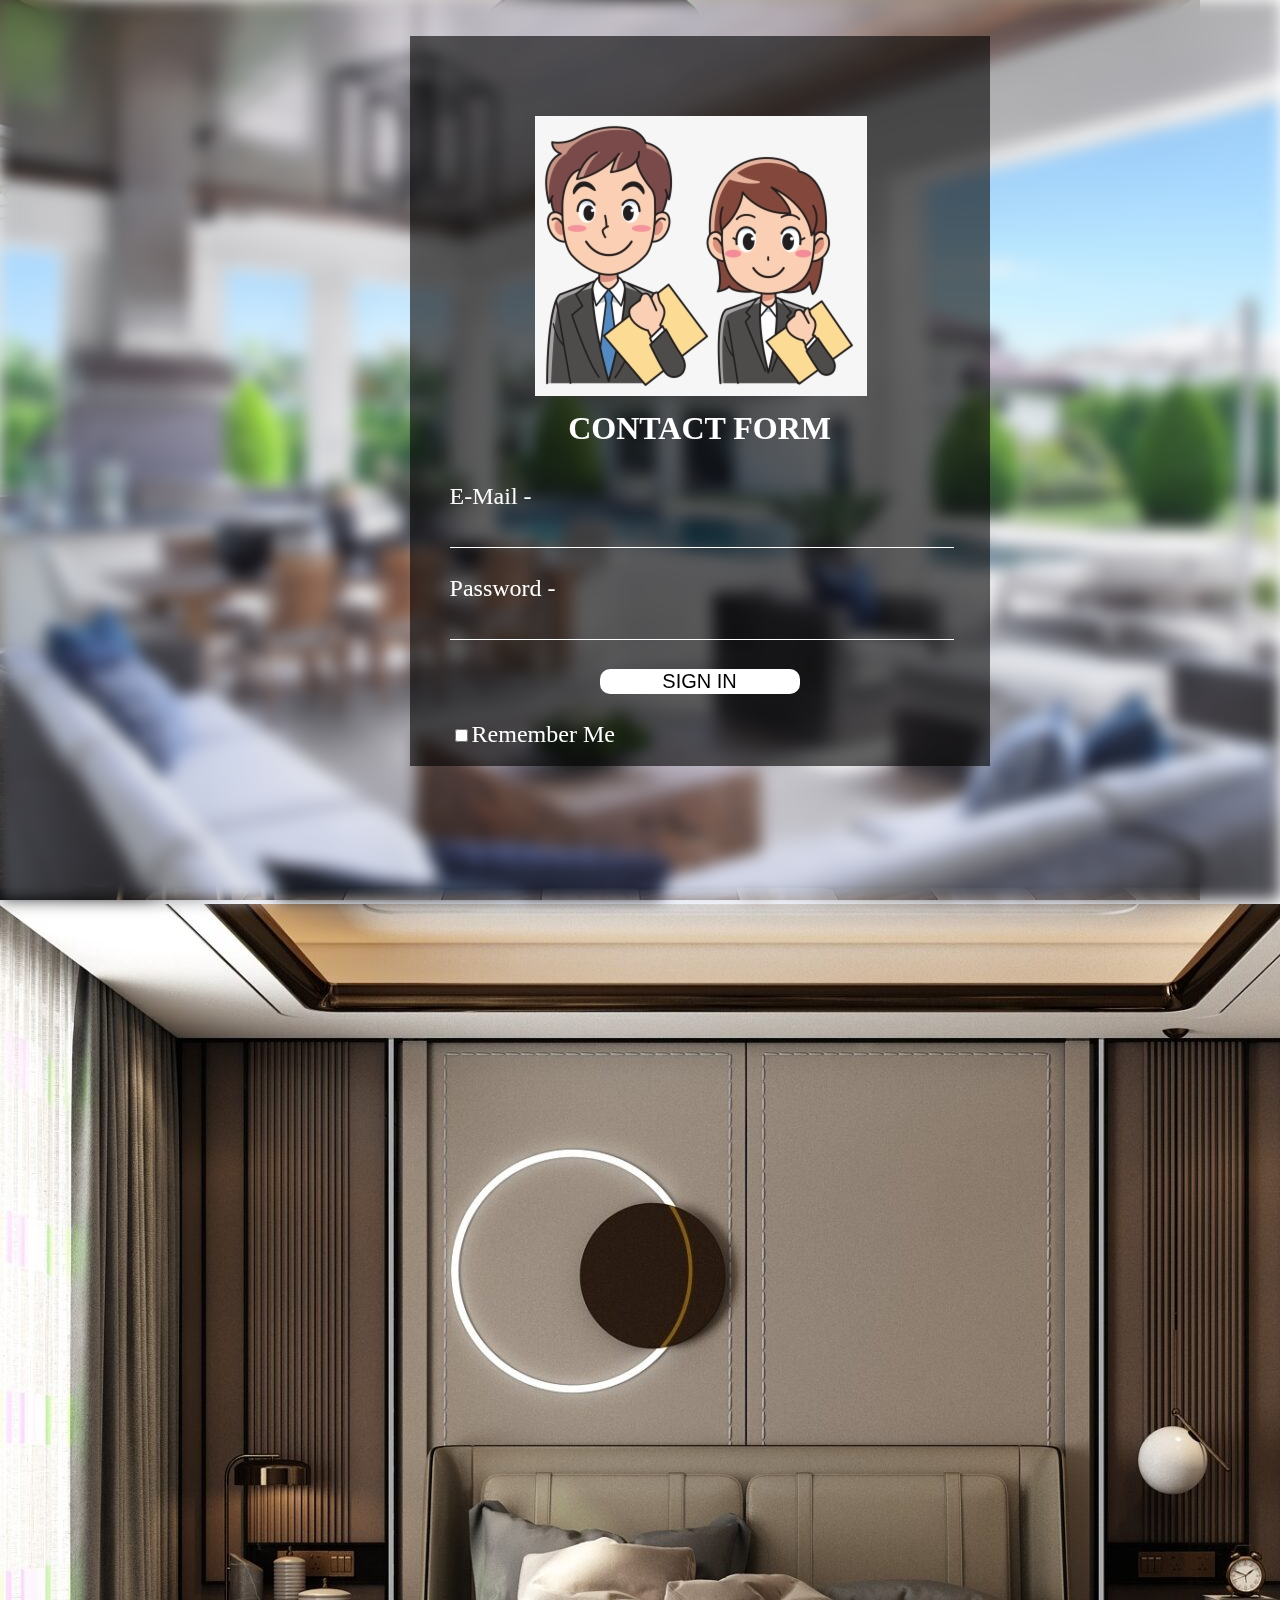
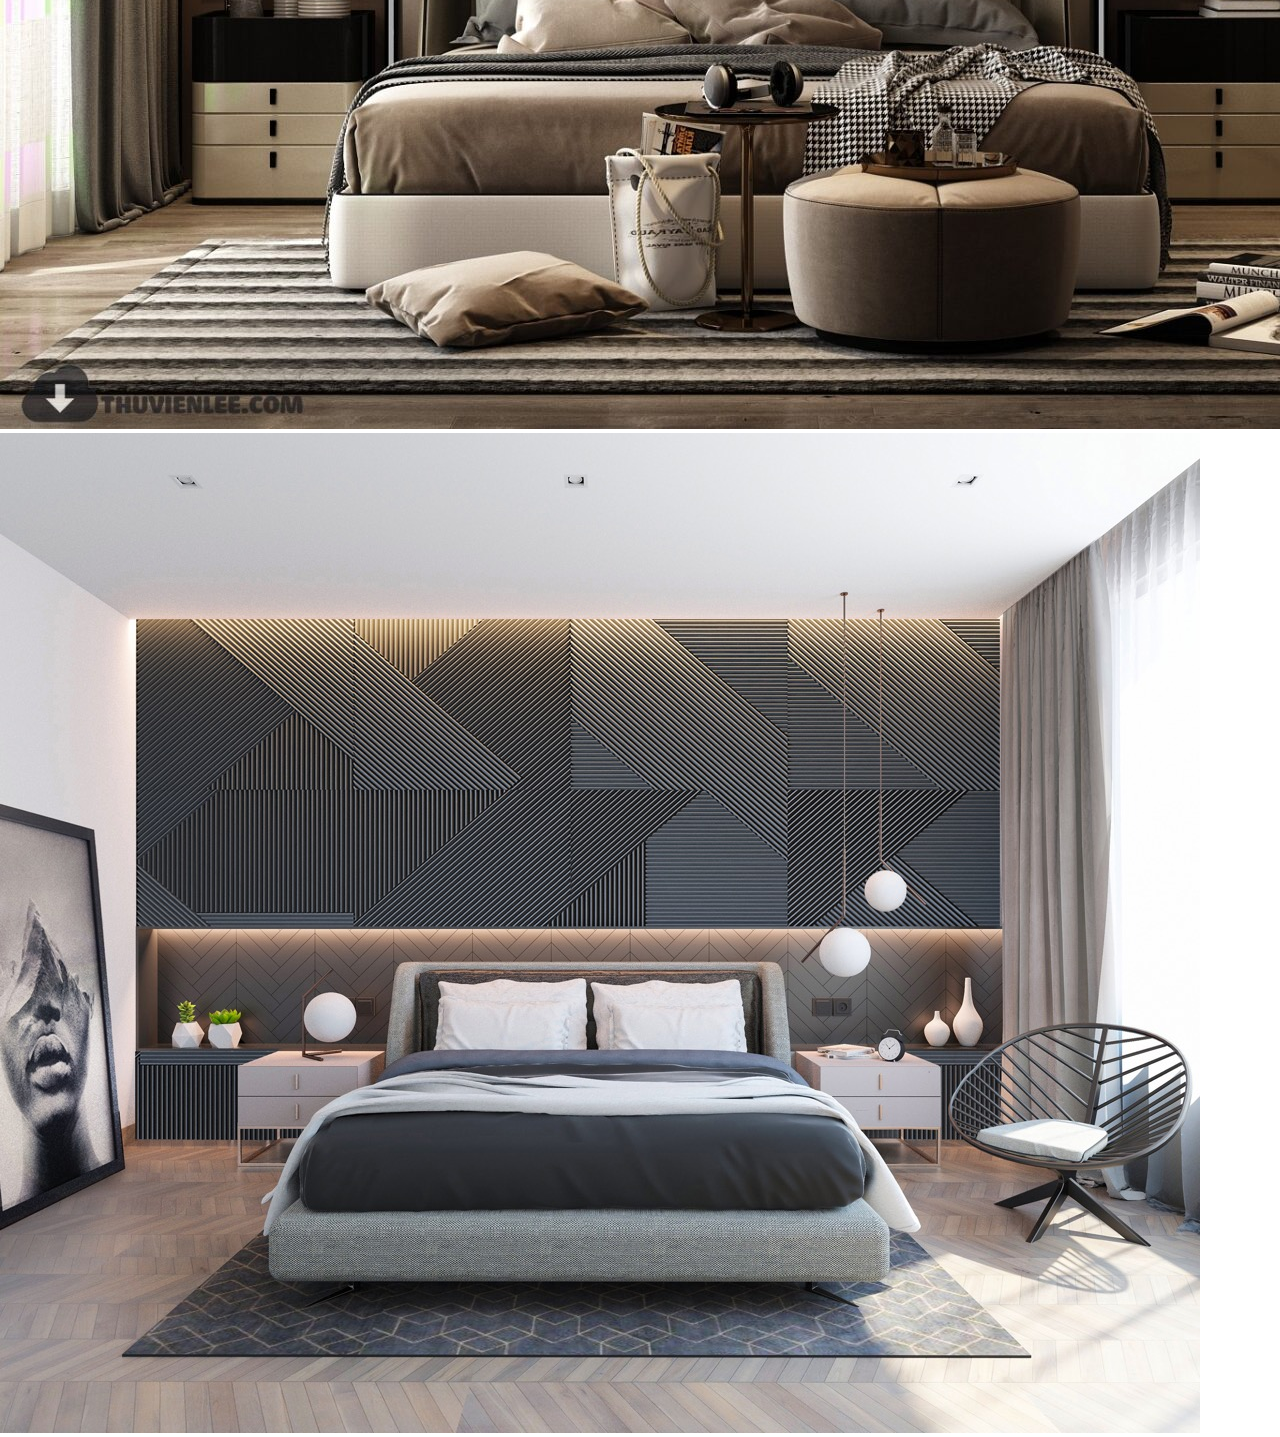
==== index1.html @ 3c4f264c "Add files via upload" ====
<!DOCTYPE html>
<html lang="en">
    <head>
        <meta charset="utf-8">
        <meta name="viewport" content="width=device-width">
        <title>
            Form
        </title>
       <style>
        body{
            margin: 0px;
            padding: 0px;
        }
        body:before{
            content: '';
            position: fixed;
            height: 100vh;
            width: 100vw;
            background-image: url("../images/3.jpg");
            background-position: center;
            background-size: cover;
            background-repeat: no-repeat;
            background-attachment: fixed;
            filter: blur(8px);
            -webkit-filter: blur(8px);
        }
        .contact-form{
            top: 4%;
            margin-left: 32%;
            position: absolute;
            width: 500px;
            height: 570px;
            padding: 80px 40px;
            background: rgba(0,0,0,0.6);
            transform: -50% -50%;
        }
        .contact-form h1{
            color: #ffffff;
            text-align: center;
            text-transform: uppercase;
            margin: 0px;
        }
        .avatar{
            margin-left: 17%;
            margin-bottom: 10px;
        }
        .form{
            color:#ffffff;
            font-size: 24px;
        }
        .form input[type=email],
        .form input[type=password]{
            width: 100%;
            border: none;
            border-bottom: 1px solid white;
            background: transparent;
            outline: none;
            height: 35px;
            color:#ffffff;
            font-size: 15px;
        }
        .form button{
           margin-left: 150px;
           text-align: center;
           width: 40%;
           color:#000000;
           font-size: 20px;
           cursor: pointer;
           background-color: #ffffff;
           border-radius: 10px;
           border: none;
           outline: none;
        }
        .form input[type=checkbox]{
            width: 3%;
            cursor: pointer;
        }
        .check{
            text-align: left;
        }
       </style>
    </head>
    <body>
        <div class="background">
        <div class="contact-form">
            <img src="../images/110-1104743_business-man-and-woman-with-documents-clip-arts.png" alt="background image" class="avatar">
            <h1>contact form</h1><br><br>
            <form class="form">
                <label>E-Mail -</label><bR>
                <input type="email" required><bR><BR>
                <label>Password -</label><bR>
                <input type="password" required><bR><BR>
                <button onclick="alert('Your Response Have Been Submited')">SIGN IN</button><bR><BR>
                <input type="Checkbox" class="check">Remember Me
                </div>
            </form>
        </div>


        <img src="../images/bed.jpg" class="bedd" alt="table"><br>
        <img src="../images/bed1.jpg" class="beddd" alt="table"><br>
        <img src="../images/bed3.jpg" class="bedddd" alt="table"><br>
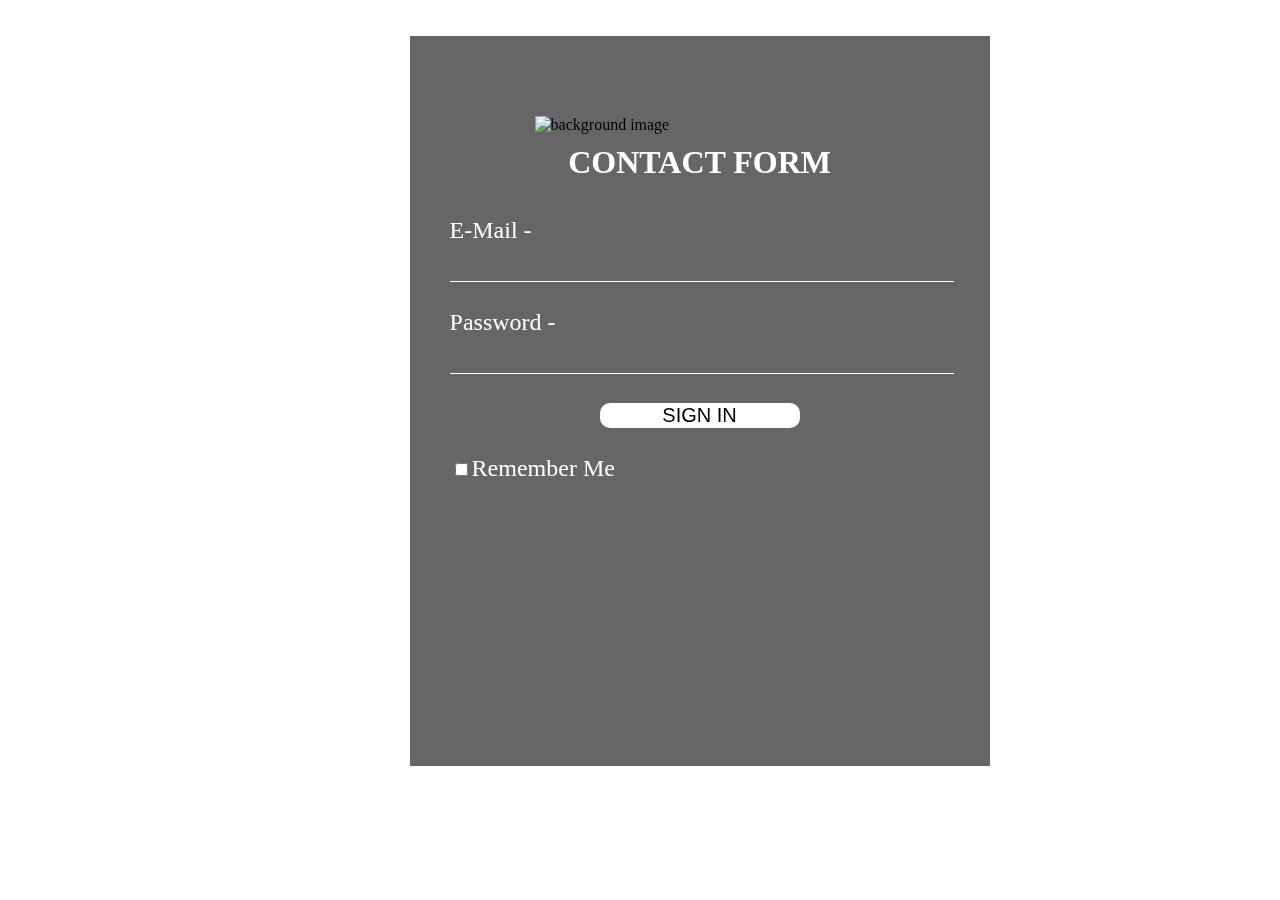
==== commit 5e969a0e: "Update index1.html" ====
--- a/index1.html
+++ b/index1.html
@@ -16,7 +16,7 @@
             position: fixed;
             height: 100vh;
             width: 100vw;
-            background-image: url("../images/3.jpg");
+            background-image: url("3.jpg");
             background-position: center;
             background-size: cover;
             background-repeat: no-repeat;
@@ -83,7 +83,7 @@
     <body>
         <div class="background">
         <div class="contact-form">
-            <img src="../images/110-1104743_business-man-and-woman-with-documents-clip-arts.png" alt="background image" class="avatar">
+            <img src="110-1104743_business-man-and-woman-with-documents-clip-arts.png" alt="background image" class="avatar">
             <h1>contact form</h1><br><br>
             <form class="form">
                 <label>E-Mail -</label><bR>
@@ -97,6 +97,4 @@
         </div>
 
 
-        <img src="../images/bed.jpg" class="bedd" alt="table"><br>
-        <img src="../images/bed1.jpg" class="beddd" alt="table"><br>
-        <img src="../images/bed3.jpg" class="bedddd" alt="table"><br>+  
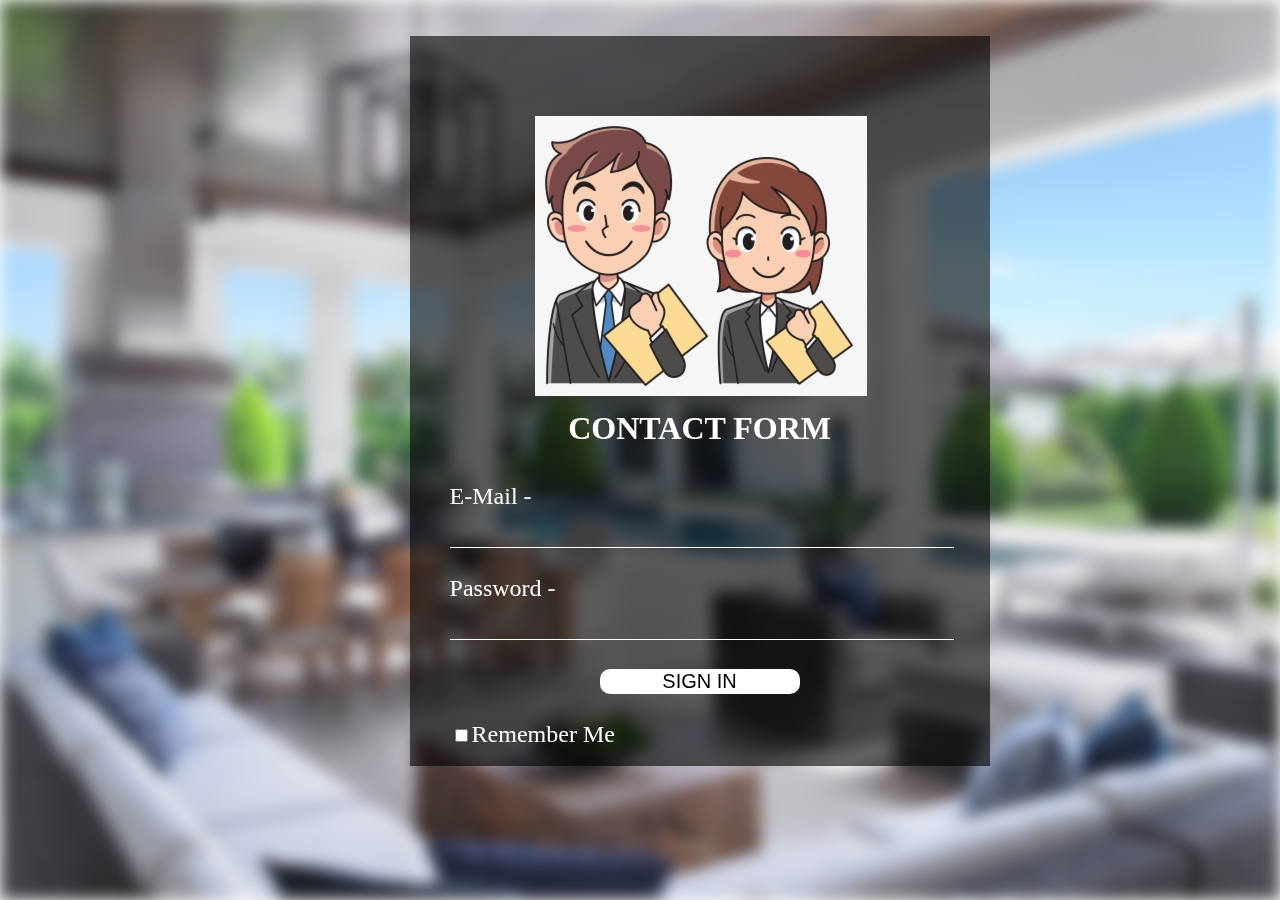
==== commit 29acf693: "Update index1.html" ====
--- a/index1.html
+++ b/index1.html
@@ -16,7 +16,7 @@
             position: fixed;
             height: 100vh;
             width: 100vw;
-            background-image: url("3.jpg");
+            background-image: url("images/3.jpg");
             background-position: center;
             background-size: cover;
             background-repeat: no-repeat;
@@ -83,7 +83,7 @@
     <body>
         <div class="background">
         <div class="contact-form">
-            <img src="110-1104743_business-man-and-woman-with-documents-clip-arts.png" alt="background image" class="avatar">
+            <img src="images/110-1104743_business-man-and-woman-with-documents-clip-arts.png" alt="background image" class="avatar">
             <h1>contact form</h1><br><br>
             <form class="form">
                 <label>E-Mail -</label><bR>
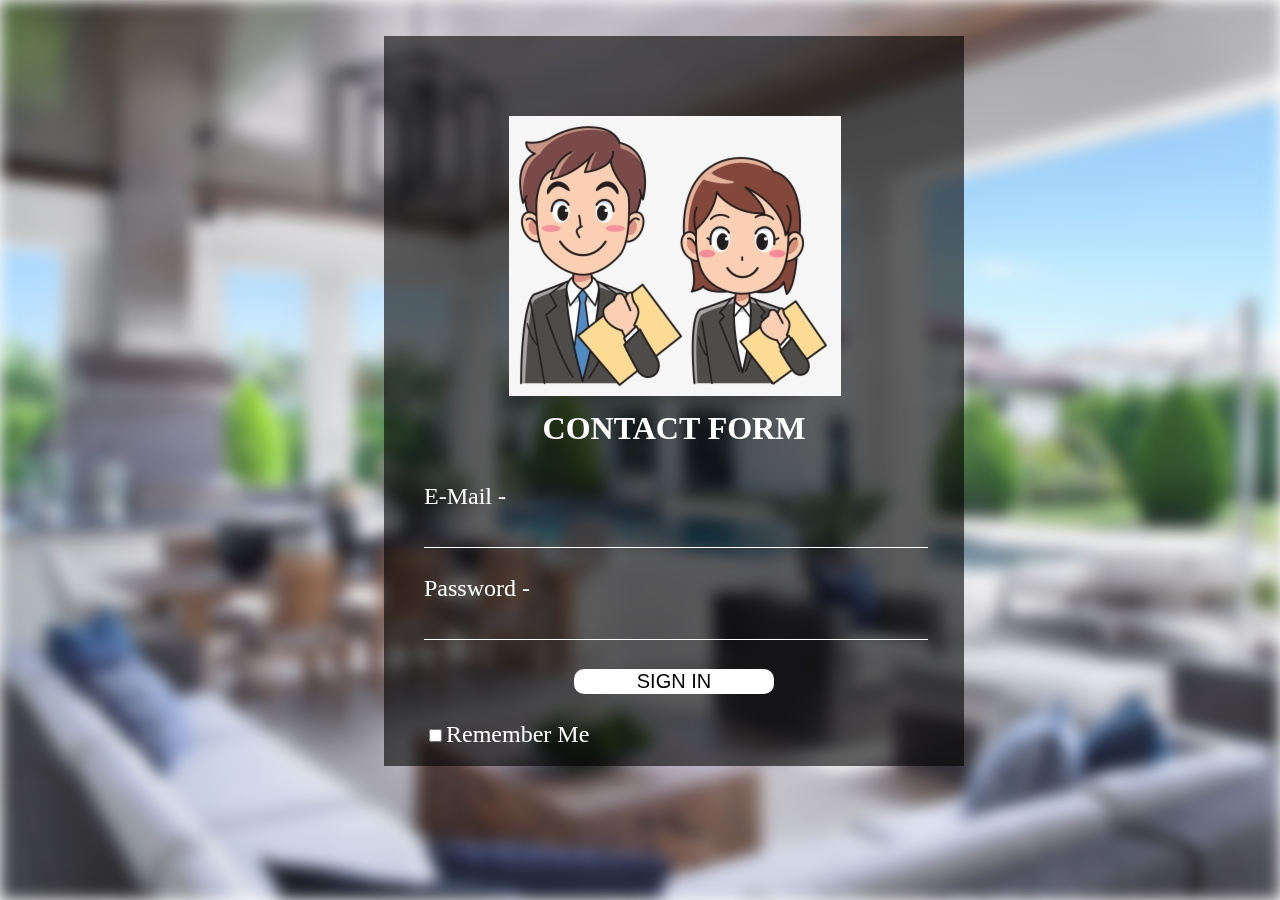
==== commit 9406f263: "Update index1.html" ====
--- a/index1.html
+++ b/index1.html
@@ -26,7 +26,7 @@
         }
         .contact-form{
             top: 4%;
-            margin-left: 32%;
+            margin-left: 30%;
             position: absolute;
             width: 500px;
             height: 570px;
